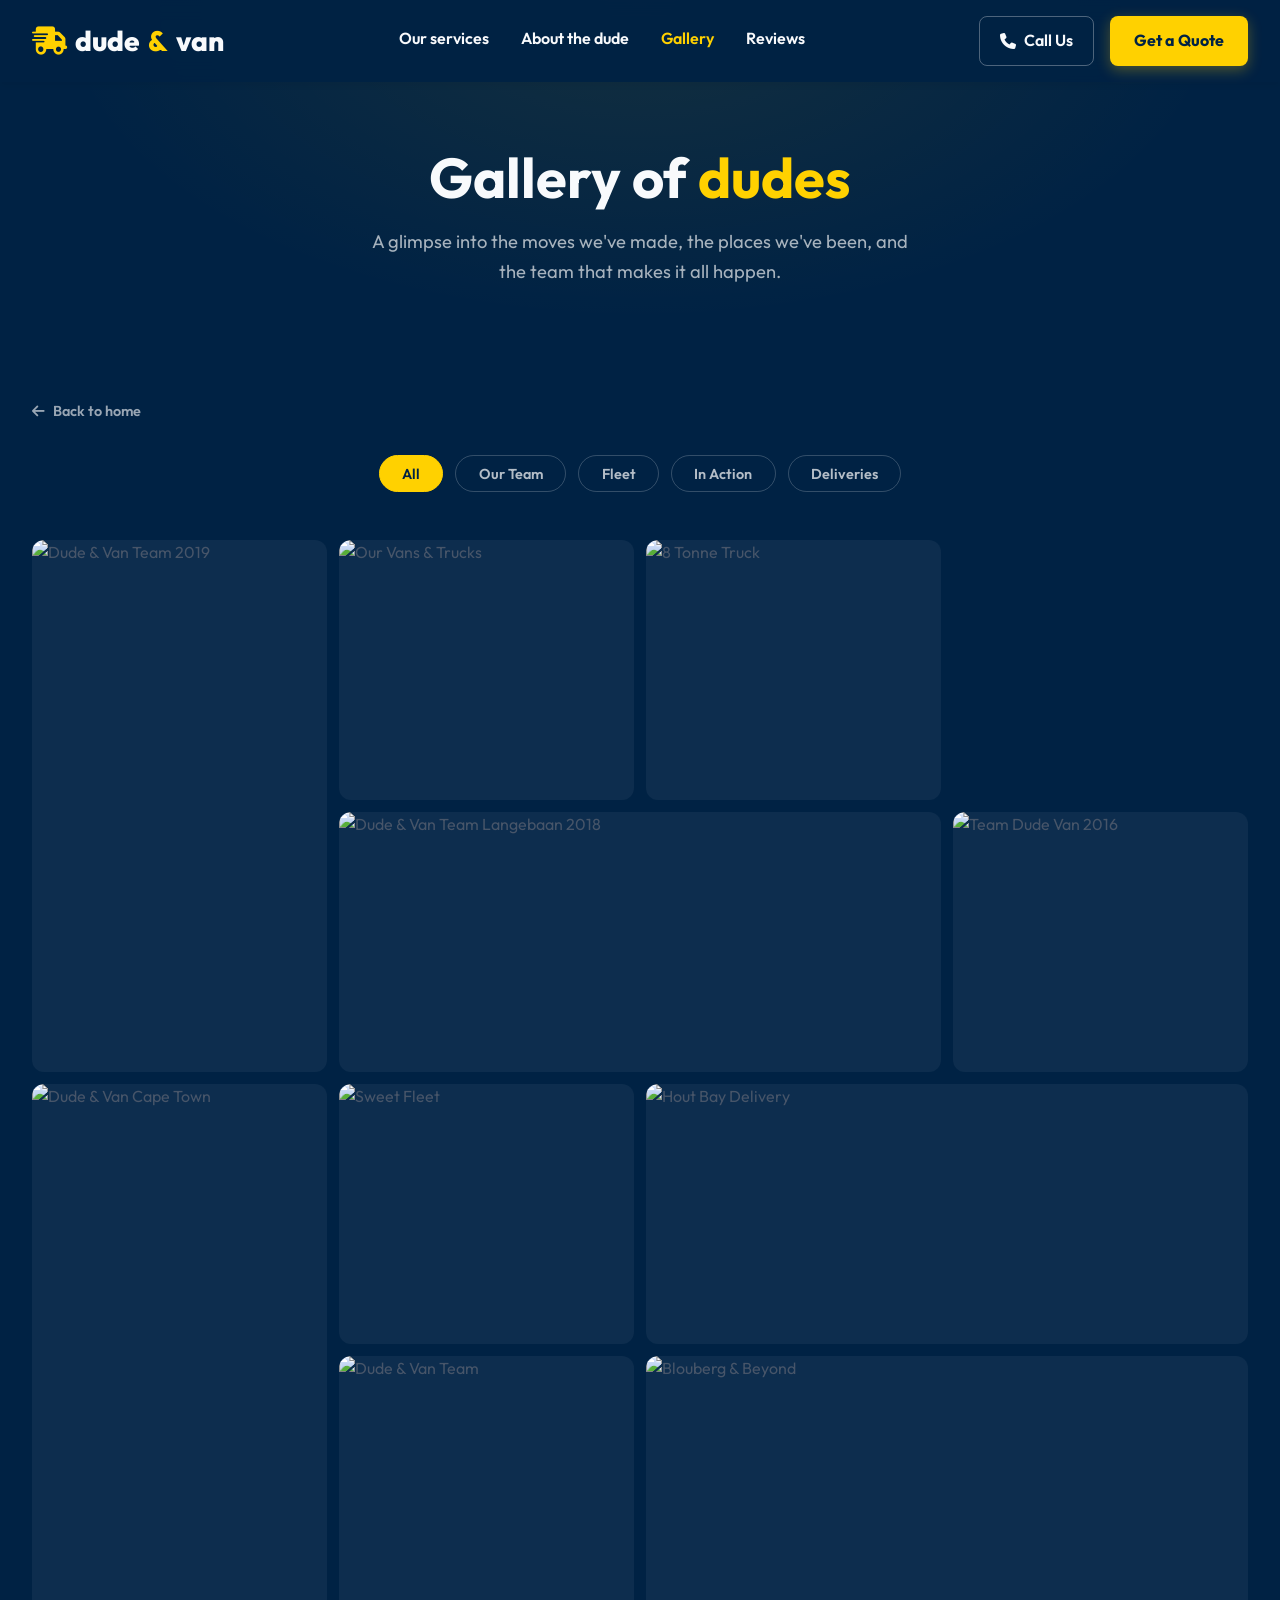
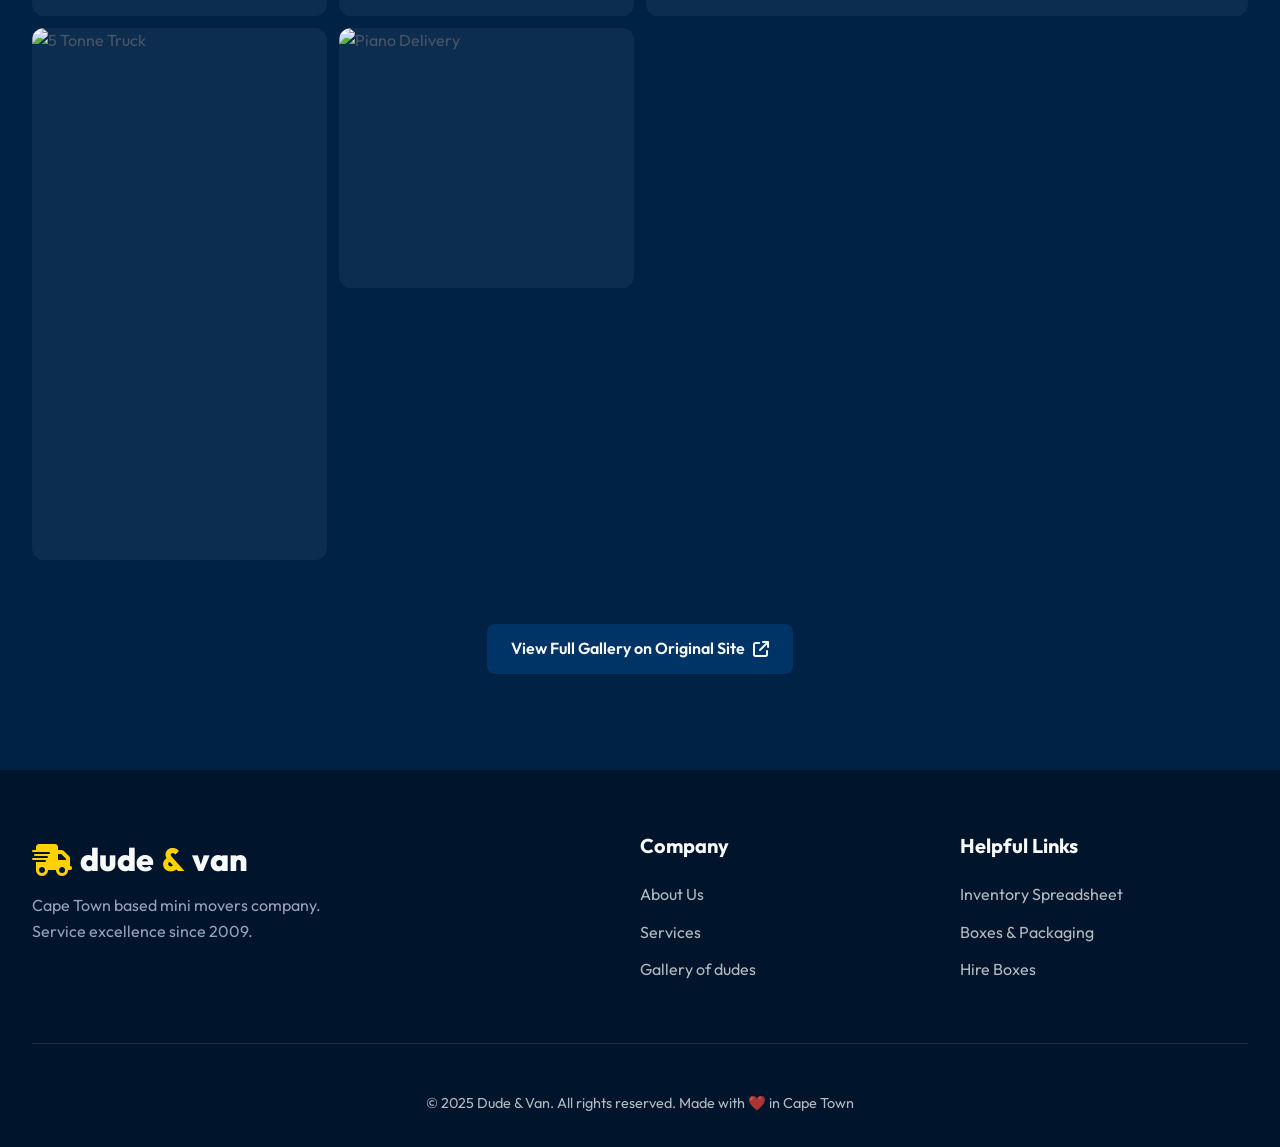
==== gallery.html @ 4fc10a06 "Add files via upload" ====
<!DOCTYPE html>
<html lang="en">
<head>
    <meta charset="UTF-8">
    <meta name="viewport" content="width=device-width, initial-scale=1.0">
    <title>Gallery of Dudes | dude & van</title>
    <meta name="description" content="Browse our gallery — the team, the fleet, and some of the remarkable moves Dude & Van has made across Cape Town and beyond.">
    <link rel="stylesheet" href="styles.css">
    <link rel="preconnect" href="https://fonts.googleapis.com">
    <link rel="preconnect" href="https://fonts.gstatic.com" crossorigin>
    <link href="https://fonts.googleapis.com/css2?family=Outfit:wght@300;400;500;600;700;800&display=swap" rel="stylesheet">
    <link rel="stylesheet" href="https://cdnjs.cloudflare.com/ajax/libs/font-awesome/6.4.0/css/all.min.css">
    <style>
        /* Gallery page hero banner */
        .gallery-hero {
            background-color: var(--primary);
            padding: 9rem 0 4rem;
            text-align: center;
            position: relative;
            overflow: hidden;
        }

        .gallery-hero::before {
            content: '';
            position: absolute;
            inset: 0;
            background: radial-gradient(ellipse at top, rgba(255,209,0,0.08) 0%, transparent 65%);
        }

        .gallery-hero h1 {
            color: var(--text-light);
            font-size: 3.5rem;
            margin-bottom: 1rem;
            position: relative;
        }

        .gallery-hero p {
            color: rgba(255,255,255,0.65);
            font-size: 1.15rem;
            max-width: 560px;
            margin: 0 auto;
            position: relative;
        }

        /* Standalone gallery page layout */
        .gallery-page {
            background-color: var(--primary);
            padding: 3rem 0 6rem;
        }

        /* Larger grid for dedicated page */
        .gallery-page .gallery-grid {
            grid-template-columns: repeat(4, 1fr);
            grid-auto-rows: 260px;
        }

        @media (max-width: 1024px) {
            .gallery-page .gallery-grid {
                grid-template-columns: repeat(3, 1fr);
                grid-auto-rows: 220px;
            }
        }

        @media (max-width: 700px) {
            .gallery-page .gallery-grid {
                grid-template-columns: repeat(2, 1fr);
                grid-auto-rows: 170px;
            }
            .gallery-hero h1 { font-size: 2.2rem; }
        }

        .back-link {
            display: inline-flex;
            align-items: center;
            gap: 0.5rem;
            color: rgba(255,255,255,0.6);
            font-size: 0.9rem;
            font-weight: 600;
            margin-bottom: 2rem;
            transition: color 0.2s;
        }

        .back-link:hover { color: var(--accent); }
    </style>
</head>
<body>

    <!-- Navbar -->
    <nav class="navbar scrolled" id="navbar">
        <div class="nav-container">
            <a href="index.html" class="logo">
                <i class="fa-solid fa-truck-fast text-accent"></i>
                dude<span class="text-accent">&</span>van
            </a>
            <div class="nav-links">
                <a href="index.html#services">Our services</a>
                <a href="index.html#about">About the dude</a>
                <a href="gallery.html" style="color: var(--accent);">Gallery</a>
                <a href="index.html#reviews">Reviews</a>
            </div>
            <div class="nav-contact">
                <a href="tel:+27791020980" class="btn-outline">
                    <i class="fa-solid fa-phone"></i> <span>Call Us</span>
                </a>
                <a href="index.html#quote" class="btn-primary">Get a Quote</a>
                <button class="mobile-menu-btn" id="mobileMenuBtn">
                    <i class="fa-solid fa-bars"></i>
                </button>
            </div>
        </div>
    </nav>

    <!-- Mobile Menu -->
    <div class="mobile-menu" id="mobileMenu">
        <a href="index.html#services" class="mobile-link">Our services</a>
        <a href="index.html#about" class="mobile-link">About the dude</a>
        <a href="gallery.html" class="mobile-link" style="color: var(--accent);">Gallery</a>
        <a href="index.html#reviews" class="mobile-link">Reviews</a>
        <a href="index.html#quote" class="btn-primary mobile-quote">Get a Quote</a>
    </div>

    <!-- Hero Banner -->
    <header class="gallery-hero">
        <h1>Gallery of <span class="text-accent">dudes</span></h1>
        <p>A glimpse into the moves we've made, the places we've been, and the team that makes it all happen.</p>
    </header>

    <!-- Gallery Page -->
    <section class="gallery-page">
        <div class="container">

            <a href="index.html" class="back-link">
                <i class="fa-solid fa-arrow-left"></i> Back to home
            </a>

            <!-- Filter tabs -->
            <div class="gallery-filters">
                <button class="filter-btn active" data-filter="all">All</button>
                <button class="filter-btn" data-filter="team">Our Team</button>
                <button class="filter-btn" data-filter="fleet">Fleet</button>
                <button class="filter-btn" data-filter="action">In Action</button>
                <button class="filter-btn" data-filter="delivery">Deliveries</button>
            </div>

            <!-- Masonry Grid -->
            <div class="gallery-grid" id="galleryGrid">

                <div class="gallery-item tall" data-cat="team">
                    <img src="http://www.dudeandvan.co.za/wp-content/uploads/2020/06/Team2019.jpg" alt="Dude & Van Team 2019" loading="lazy">
                    <div class="gallery-overlay"><span>Team 2019</span></div>
                </div>

                <div class="gallery-item" data-cat="fleet">
                    <img src="http://www.dudeandvan.co.za/wp-content/uploads/2020/06/Vansandtrucks.jpg" alt="Our Vans & Trucks" loading="lazy">
                    <div class="gallery-overlay"><span>Our Vans &amp; Trucks</span></div>
                </div>

                <div class="gallery-item" data-cat="action">
                    <img src="http://www.dudeandvan.co.za/wp-content/uploads/2018/09/40-cubic_8-Tonne.jpg" alt="8 Tonne Truck" loading="lazy">
                    <div class="gallery-overlay"><span>Our 8 Tonne Truck</span></div>
                </div>

                <div class="gallery-item wide" data-cat="team">
                    <img src="http://www.dudeandvan.co.za/wp-content/uploads/2018/09/31964332_919397328185032_1355720183762649088_n.jpg" alt="Dude & Van Team Langebaan 2018" loading="lazy">
                    <div class="gallery-overlay"><span>Langebaan 2018</span></div>
                </div>

                <div class="gallery-item" data-cat="delivery">
                    <img src="http://www.dudeandvan.co.za/wp-content/uploads/2016/09/13301482_474204026037700_4004550412880709788_o.jpg" alt="Team Dude Van 2016" loading="lazy">
                    <div class="gallery-overlay"><span>Team Dude — May 2016</span></div>
                </div>

                <div class="gallery-item tall" data-cat="action">
                    <img src="http://www.dudeandvan.co.za/wp-content/uploads/2015/03/10272170_10152518947331183_1242967501_o.jpg" alt="Dude & Van Cape Town" loading="lazy">
                    <div class="gallery-overlay"><span>We ❤️ Cape Town</span></div>
                </div>

                <div class="gallery-item" data-cat="fleet">
                    <img src="http://www.dudeandvan.co.za/wp-content/uploads/2015/05/Sweet-Fleet.jpg" alt="Sweet Fleet" loading="lazy">
                    <div class="gallery-overlay"><span>Our Sweet Fleet</span></div>
                </div>

                <div class="gallery-item wide" data-cat="delivery">
                    <img src="http://www.dudeandvan.co.za/wp-content/uploads/2015/05/longbay.jpg" alt="Hout Bay Delivery" loading="lazy">
                    <div class="gallery-overlay"><span>Hout Bay Delivery</span></div>
                </div>

                <div class="gallery-item" data-cat="action">
                    <img src="http://www.dudeandvan.co.za/wp-content/uploads/2016/06/0ew.jpg" alt="Dude & Van Team" loading="lazy">
                    <div class="gallery-overlay"><span>The Dude Team</span></div>
                </div>

                <div class="gallery-item wide" data-cat="team">
                    <img src="http://www.dudeandvan.co.za/wp-content/uploads/2015/05/longbay.jpg" alt="Blouberg & Beyond" loading="lazy">
                    <div class="gallery-overlay"><span>Blouberg &amp; Beyond</span></div>
                </div>

                <div class="gallery-item tall" data-cat="fleet">
                    <img src="http://www.dudeandvan.co.za/wp-content/uploads/2020/06/Vansandtrucks.jpg" alt="5 Tonne Truck" loading="lazy">
                    <div class="gallery-overlay"><span>Our 5 Tonne Truck</span></div>
                </div>

                <div class="gallery-item" data-cat="delivery">
                    <img src="http://www.dudeandvan.co.za/wp-content/uploads/2018/09/40-cubic_8-Tonne.jpg" alt="Piano Delivery" loading="lazy">
                    <div class="gallery-overlay"><span>Baby Grand Piano Delivery</span></div>
                </div>

            </div><!-- /gallery-grid -->

            <div class="gallery-cta" style="margin-top: 4rem;">
                <a href="http://www.dudeandvan.co.za/fleetteam/" target="_blank" class="btn-secondary">
                    View Full Gallery on Original Site <i class="fa-solid fa-arrow-up-right-from-square"></i>
                </a>
            </div>

        </div>
    </section>

    <!-- Lightbox -->
    <div class="lightbox" id="lightbox">
        <button class="lightbox-close" id="lightboxClose">&times;</button>
        <div class="lightbox-inner">
            <img src="" alt="" id="lightboxImg">
            <p class="lightbox-caption" id="lightboxCaption"></p>
        </div>
    </div>

    <!-- Footer -->
    <footer class="footer">
        <div class="container">
            <div class="footer-top">
                <div class="footer-brand">
                    <a href="index.html" class="logo text-white">
                        <i class="fa-solid fa-truck-fast text-accent"></i>
                        dude<span class="text-accent">&</span>van
                    </a>
                    <p class="mt-2 text-gray">Cape Town based mini movers company. Service excellence since 2009.</p>
                </div>
                <div class="footer-links">
                    <h4>Company</h4>
                    <a href="index.html#about">About Us</a>
                    <a href="index.html#services">Services</a>
                    <a href="gallery.html">Gallery of dudes</a>
                </div>
                <div class="footer-links">
                    <h4>Helpful Links</h4>
                    <a href="http://www.dudeandvan.co.za/wp-content/uploads/2025/03/dudevancubicinventory_2025.xls">Inventory Spreadsheet</a>
                    <a href="http://www.dudeandvan.co.za/wp-content/uploads/2025/10/2025_October_dude-van-Product-Rate-Sheet.pdf">Boxes &amp; Packaging</a>
                    <a href="https://nicebox.co.za/shop" target="_blank">Hire Boxes</a>
                </div>
            </div>
            <div class="footer-bottom">
                <p>© 2025 Dude & Van. All rights reserved. Made with ❤️ in Cape Town</p>
            </div>
        </div>
    </footer>

    <script>
        // Mobile menu
        const btn = document.getElementById('mobileMenuBtn');
        const menu = document.getElementById('mobileMenu');
        let open = false;
        btn.addEventListener('click', () => {
            open = !open;
            menu.classList.toggle('active', open);
            btn.innerHTML = open ? '<i class="fa-solid fa-xmark"></i>' : '<i class="fa-solid fa-bars"></i>';
        });
        document.querySelectorAll('.mobile-link').forEach(l => l.addEventListener('click', () => {
            menu.classList.remove('active');
            btn.innerHTML = '<i class="fa-solid fa-bars"></i>';
            open = false;
        }));

        // Gallery filter
        const filterBtns = document.querySelectorAll('.filter-btn');
        const galleryItems = document.querySelectorAll('.gallery-item');
        filterBtns.forEach(btn => {
            btn.addEventListener('click', () => {
                filterBtns.forEach(b => b.classList.remove('active'));
                btn.classList.add('active');
                const filter = btn.dataset.filter;
                galleryItems.forEach(item => {
                    item.classList.toggle('hidden', filter !== 'all' && item.dataset.cat !== filter);
                });
            });
        });

        // Lightbox
        const lightbox      = document.getElementById('lightbox');
        const lightboxImg   = document.getElementById('lightboxImg');
        const lightboxCap   = document.getElementById('lightboxCaption');
        const lightboxClose = document.getElementById('lightboxClose');

        galleryItems.forEach(item => {
            item.addEventListener('click', () => {
                const img = item.querySelector('img');
                const cap = item.querySelector('.gallery-overlay span');
                lightboxImg.src = img.src;
                lightboxImg.alt = img.alt;
                lightboxCap.textContent = cap ? cap.textContent : '';
                lightbox.classList.add('open');
                document.body.style.overflow = 'hidden';
            });
        });

        function closeLightbox() {
            lightbox.classList.remove('open');
            lightboxImg.src = '';
            document.body.style.overflow = '';
        }

        lightboxClose.addEventListener('click', closeLightbox);
        lightbox.addEventListener('click', e => { if (e.target === lightbox) closeLightbox(); });
        document.addEventListener('keydown', e => { if (e.key === 'Escape') closeLightbox(); });
    </script>
</body>
</html>
---- styles.css ----
:root {
    /* Colors inspired by AnyVan but adapted for Dude & Van */
    --primary: #002244;
    --primary-light: #003366;
    --secondary: #00152B;
    --accent: #FFD100;
    --accent-hover: #E5BB00;
    
    --text-dark: #1E293B;
    --text-body: #475569;
    --text-light: #F8FAFC;
    --text-gray: #94A3B8;
    
    --bg-light: #F8FAFC;
    --bg-white: #FFFFFF;
    
    /* Layout */
    --transition: all 0.3s cubic-bezier(0.25, 0.8, 0.25, 1);
    --border-radius: 12px;
    --border-radius-lg: 20px;
    
    /* Shadows */
    --shadow-sm: 0 4px 6px rgba(0,0,0,0.05);
    --shadow-md: 0 10px 25px rgba(0,0,0,0.08);
    --shadow-lg: 0 20px 40px rgba(0,0,0,0.12);
}

* {
    margin: 0;
    padding: 0;
    box-sizing: border-box;
}

html {
    scroll-behavior: smooth;
}

body {
    font-family: 'Outfit', sans-serif;
    color: var(--text-body);
    line-height: 1.6;
    background-color: var(--bg-light);
    overflow-x: hidden;
}

h1, h2, h3, h4, h5, h6 {
    color: var(--text-dark);
    font-weight: 700;
    line-height: 1.2;
}

a {
    text-decoration: none;
    color: inherit;
    transition: var(--transition);
}

ul {
    list-style: none;
}

.text-accent { color: var(--accent); }
.text-white { color: var(--text-light) !important; }
.text-gray { color: var(--text-gray); }
.mt-2 { margin-top: 0.5rem; }
.mt-4 { margin-top: 1.5rem; }
.text-center { text-align: center; }

/* Container */
.container {
    max-width: 1280px;
    margin: 0 auto;
    padding: 0 2rem;
}

/* Buttons */
.btn-primary {
    background-color: var(--accent);
    color: var(--primary);
    font-weight: 700;
    padding: 0.75rem 1.5rem;
    border-radius: 8px;
    display: inline-flex;
    align-items: center;
    justify-content: center;
    gap: 0.5rem;
    cursor: pointer;
    border: none;
    font-size: 1rem;
    box-shadow: 0 4px 14px rgba(255, 209, 0, 0.3);
}

.btn-primary:hover {
    background-color: var(--accent-hover);
    transform: translateY(-2px);
    box-shadow: 0 6px 20px rgba(255, 209, 0, 0.4);
}

.btn-secondary {
    background-color: var(--primary-light);
    color: var(--text-light);
    font-weight: 600;
    padding: 0.75rem 1.5rem;
    border-radius: 8px;
    display: inline-flex;
    align-items: center;
    gap: 0.5rem;
}

.btn-secondary:hover {
    background-color: var(--primary);
    color: var(--accent);
}

.btn-outline {
    background-color: transparent;
    border: 1.5px solid rgba(255,255,255,0.3);
    color: var(--text-light);
    font-weight: 600;
    padding: 0.7rem 1.25rem;
    border-radius: 8px;
    display: inline-flex;
    align-items: center;
    gap: 0.5rem;
}

.btn-outline:hover {
    border-color: var(--text-light);
    background-color: rgba(255,255,255,0.1);
}

.btn-large {
    padding: 1rem 2rem;
    font-size: 1.125rem;
}

.btn-block {
    width: 100%;
    padding: 1rem;
}

/* Navbar */
.navbar {
    position: fixed;
    top: 0;
    left: 0;
    width: 100%;
    z-index: 1000;
    padding: 1.25rem 0;
    transition: var(--transition);
    background: transparent;
}

.navbar.scrolled {
    background: rgba(0, 34, 68, 0.95);
    backdrop-filter: blur(10px);
    -webkit-backdrop-filter: blur(10px);
    padding: 1rem 0;
    box-shadow: var(--shadow-sm);
}

.nav-container {
    max-width: 1400px;
    margin: 0 auto;
    padding: 0 2rem;
    display: flex;
    justify-content: space-between;
    align-items: center;
}

.logo {
    font-size: 1.75rem;
    font-weight: 800;
    color: var(--text-light);
    display: flex;
    align-items: center;
    gap: 0.5rem;
}

.nav-links {
    display: flex;
    gap: 2rem;
}

.nav-links a {
    color: var(--text-light);
    font-weight: 600;
    font-size: 1rem;
    position: relative;
    padding-bottom: 0.25rem;
}

.nav-links a::after {
    content: '';
    position: absolute;
    bottom: 0;
    left: 0;
    width: 0;
    height: 2px;
    background-color: var(--accent);
    transition: var(--transition);
}

.nav-links a:hover::after {
    width: 100%;
}

.nav-contact {
    display: flex;
    gap: 1rem;
    align-items: center;
}

.mobile-menu-btn {
    display: none;
    background: none;
    border: none;
    color: var(--text-light);
    font-size: 1.5rem;
    cursor: pointer;
}

/* Mobile Menu */
.mobile-menu {
    position: fixed;
    top: 0;
    right: -100%;
    width: 300px;
    height: 100vh;
    background-color: var(--primary);
    z-index: 999;
    padding: 6rem 2rem 2rem;
    display: flex;
    flex-direction: column;
    gap: 1.5rem;
    transition: var(--transition);
    box-shadow: -10px 0 30px rgba(0,0,0,0.2);
}

.mobile-menu.active {
    right: 0;
}

.mobile-link {
    color: var(--text-light);
    font-size: 1.25rem;
    font-weight: 600;
    border-bottom: 1px solid rgba(255,255,255,0.1);
    padding-bottom: 1rem;
}

/* Hero Section */
.hero {
    position: relative;
    min-height: 100vh;
    display: flex;
    flex-direction: column;
    justify-content: center;
    padding-top: 6rem;
    background-color: var(--primary);
}

.hero-bg {
    position: absolute;
    top: 0;
    left: 0;
    width: 100%;
    height: 100%;
    background-position: center 20%;
    background-size: cover;
    background-repeat: no-repeat;
    z-index: 1;
}

.hero-overlay {
    position: absolute;
    top: 0;
    left: 0;
    width: 100%;
    height: 100%;
    background: linear-gradient(to right, rgba(0, 34, 68, 0.9) 0%, rgba(0, 34, 68, 0.6) 50%, rgba(0, 34, 68, 0.2) 100%);
    z-index: 2;
}

.hero-content {
    position: relative;
    z-index: 3;
    max-width: 1280px;
    margin: 0 auto;
    width: 100%;
    padding: 0 2rem;
    padding-bottom: 10rem;
}

.hero-text {
    max-width: 650px;
}

.hero h1 {
    font-size: 4.5rem;
    color: var(--text-light);
    margin-bottom: 1.5rem;
    line-height: 1.1;
}

.underline-accent {
    position: relative;
    display: inline-block;
}

.underline-accent::after {
    content: '';
    position: absolute;
    bottom: 5px;
    left: 0;
    width: 100%;
    height: 8px;
    background-color: var(--accent);
    z-index: -1;
    border-radius: 4px;
}

.hero p {
    font-size: 1.25rem;
    color: rgba(255,255,255,0.9);
    margin-bottom: 2.5rem;
    font-weight: 400;
}

.hero-actions {
    display: flex;
    align-items: center;
    gap: 2rem;
}

.quote-link {
    color: var(--text-light) !important;
    font-size: 1rem !important;
    margin-bottom: 0 !important;
}

.quote-link a {
    color: var(--accent);
    font-weight: 600;
    text-decoration: underline;
}

/* Overlapping Service Cards */
.hero-services-wrapper {
    position: absolute;
    bottom: -80px;
    left: 0;
    width: 100%;
    z-index: 10;
}

.hero-services {
    display: grid;
    grid-template-columns: repeat(4, 1fr);
    gap: 1.5rem;
}

.service-card {
    background-color: var(--bg-white);
    border-radius: var(--border-radius);
    padding: 2rem;
    display: flex;
    flex-direction: column;
    gap: 1rem;
    box-shadow: var(--shadow-lg);
    border-bottom: 4px solid transparent;
    position: relative;
    overflow: hidden;
}

.service-card:hover {
    transform: translateY(-10px);
    border-bottom-color: var(--accent);
}

.card-icon-wrapper {
    width: 60px;
    height: 60px;
    background-color: rgba(0, 34, 68, 0.05);
    border-radius: 50%;
    display: flex;
    align-items: center;
    justify-content: center;
    font-size: 1.5rem;
    color: var(--primary);
    transition: var(--transition);
}

.service-card:hover .card-icon-wrapper {
    background-color: var(--primary);
    color: var(--accent);
}

.service-card h3 {
    font-size: 1.25rem;
}

.service-card p {
    font-size: 0.9rem;
    color: var(--text-body);
    margin: 0;
}

.card-arrow {
    margin-top: auto;
    align-self: flex-end;
    color: var(--accent);
    font-size: 1.25rem;
    opacity: 0;
    transform: translateX(-10px);
    transition: var(--transition);
}

.service-card:hover .card-arrow {
    opacity: 1;
    transform: translateX(0);
}

/* About Section */
.about-section {
    padding: 12rem 0 6rem;
    background-color: var(--bg-white);
}

.about-grid {
    display: grid;
    grid-template-columns: 1fr 1fr;
    gap: 4rem;
    align-items: center;
}

.badge {
    display: inline-block;
    background-color: rgba(255, 209, 0, 0.2);
    color: var(--primary);
    font-weight: 700;
    font-size: 0.875rem;
    padding: 0.25rem 1rem;
    border-radius: 20px;
    margin-bottom: 1.5rem;
    text-transform: uppercase;
    letter-spacing: 1px;
}

.about-text h2 {
    font-size: 3rem;
    margin-bottom: 1.5rem;
}

.about-text .lead {
    font-size: 1.25rem;
    color: var(--text-dark);
    margin-bottom: 1rem;
    font-weight: 500;
}

.feature-list {
    margin: 2.5rem 0;
    display: flex;
    flex-direction: column;
    gap: 1.5rem;
}

.feature-list li {
    display: flex;
    gap: 1.25rem;
    align-items: flex-start;
}

.feature-icon {
    width: 48px;
    height: 48px;
    background-color: var(--primary);
    color: var(--accent);
    border-radius: 12px;
    display: flex;
    align-items: center;
    justify-content: center;
    font-size: 1.25rem;
    flex-shrink: 0;
}

.feature-list h4 {
    font-size: 1.1rem;
    margin-bottom: 0.25rem;
}

.feature-list p {
    font-size: 0.95rem;
}

.img-wrapper {
    position: relative;
    border-radius: var(--border-radius-lg);
    overflow: hidden;
    box-shadow: var(--shadow-lg);
}

.img-wrapper img {
    width: 100%;
    height: 100%;
    object-fit: cover;
    display: block;
    transition: transform 0.7s;
}

.img-wrapper:hover img {
    transform: scale(1.05);
}

.experience-badge {
    position: absolute;
    bottom: -20px;
    left: -20px;
    background-color: var(--accent);
    padding: 2rem;
    border-radius: 50%;
    display: flex;
    flex-direction: column;
    align-items: center;
    justify-content: center;
    width: 140px;
    height: 140px;
    text-align: center;
    box-shadow: var(--shadow-md);
    border: 8px solid var(--bg-white);
}

.experience-badge .num {
    font-size: 2rem;
    font-weight: 800;
    color: var(--primary);
    line-height: 1;
}

.experience-badge .text {
    font-size: 0.8rem;
    font-weight: 700;
    text-transform: uppercase;
    color: var(--primary);
    margin-top: 0.25rem;
}

/* Services Detail */
.services-detail {
    padding: 6rem 0;
    background-color: var(--bg-light);
}

.section-header {
    max-width: 600px;
    margin: 0 auto 4rem;
}

.section-header h2 {
    font-size: 2.5rem;
    margin-bottom: 1rem;
}

.services-grid {
    display: grid;
    grid-template-columns: repeat(auto-fit, minmax(250px, 1fr));
    gap: 2rem;
}

.service-block {
    background: var(--bg-white);
    padding: 3rem 2rem;
    border-radius: var(--border-radius);
    text-align: center;
    box-shadow: var(--shadow-sm);
    transition: var(--transition);
}

.service-block:hover {
    box-shadow: var(--shadow-md);
    transform: translateY(-5px);
}

.service-block i {
    font-size: 3rem;
    margin-bottom: 1.5rem;
}

.service-block h4 {
    font-size: 1.25rem;
    margin-bottom: 1rem;
}

.service-block p {
    font-size: 0.95rem;
}

/* Steps Section */
.steps-section {
    padding: 6rem 0;
    background-color: var(--primary);
    color: var(--text-light);    
}

.steps-wrapper h2 {
    color: var(--text-light);
    text-align: center;
    font-size: 2.5rem;
    margin-bottom: 4rem;
}

.steps-container {
    display: grid;
    grid-template-columns: repeat(3, 1fr);
    gap: 3rem;
    position: relative;
}

/* Decorative line behind steps */
.steps-container::before {
    content: '';
    position: absolute;
    top: 30px;
    left: 10%;
    right: 10%;
    height: 2px;
    background: rgba(255,255,255,0.1);
    z-index: 1;
}

.step {
    position: relative;
    z-index: 2;
    text-align: center;
}

.step-num {
    width: 60px;
    height: 60px;
    background-color: var(--accent);
    color: var(--primary);
    font-size: 1.5rem;
    font-weight: 800;
    display: flex;
    align-items: center;
    justify-content: center;
    border-radius: 50%;
    margin: 0 auto 1.5rem;
    box-shadow: 0 0 0 8px rgba(255, 209, 0, 0.2);
}

.step h4 {
    color: var(--text-light);
    font-size: 1.25rem;
    margin-bottom: 0.75rem;
}

/* Contact Section */
.contact-section {
    padding: 6rem 0;
    background-color: var(--bg-white);
}

.contact-grid {
    display: grid;
    grid-template-columns: 1fr 1fr;
    gap: 4rem;
}

.contact-info h2 {
    font-size: 2.5rem;
    margin-bottom: 1.5rem;
}

.contact-info > p {
    font-size: 1.1rem;
    margin-bottom: 2.5rem;
}

.info-items {
    display: flex;
    flex-direction: column;
    gap: 2rem;
}

.info-item {
    display: flex;
    gap: 1.25rem;
}

.info-icon {
    width: 50px;
    height: 50px;
    background-color: rgba(0, 34, 68, 0.05);
    color: var(--primary);
    border-radius: 50%;
    display: flex;
    align-items: center;
    justify-content: center;
    font-size: 1.5rem;
    flex-shrink: 0;
}

.info-item h4 {
    font-size: 1.1rem;
    margin-bottom: 0.25rem;
    display: flex;
    align-items: center;
    gap: 0.5rem;
}

.badge-small {
    font-size: 0.7rem;
    background: var(--accent);
    color: var(--primary);
    padding: 0.1rem 0.5rem;
    border-radius: 10px;
}

.contact-link {
    font-weight: 600;
    font-size: 1.1rem;
    color: var(--primary);
}

.contact-link:hover {
    color: var(--accent);
}

.contact-form-wrapper {
    background-color: var(--bg-light);
    padding: 3rem;
    border-radius: var(--border-radius-lg);
    box-shadow: var(--shadow-md);
}

.contact-form h3 {
    font-size: 1.75rem;
    margin-bottom: 2rem;
}

.input-group {
    margin-bottom: 1.5rem;
}

.input-group label {
    display: block;
    font-weight: 600;
    margin-bottom: 0.5rem;
    color: var(--text-dark);
}

.input-group input, 
.input-group textarea {
    width: 100%;
    padding: 1rem;
    border: 1px solid rgba(0,0,0,0.1);
    border-radius: 8px;
    font-family: inherit;
    font-size: 1rem;
    background: var(--bg-white);
    transition: var(--transition);
}

.input-group input:focus, 
.input-group textarea:focus {
    outline: none;
    border-color: var(--primary);
    box-shadow: 0 0 0 3px rgba(0, 34, 68, 0.1);
}

/* Footer */
.footer {
    background-color: var(--secondary);
    color: rgba(255,255,255,0.7);
    padding: 4rem 0 2rem;
}

.footer-top {
    display: grid;
    grid-template-columns: 2fr 1fr 1fr;
    gap: 2rem;
    margin-bottom: 3rem;
    border-bottom: 1px solid rgba(255,255,255,0.1);
    padding-bottom: 3rem;
}

.footer-brand .logo {
    font-size: 2rem;
}

.footer-brand p {
    max-width: 300px;
}

.footer-links h4 {
    color: var(--text-light);
    font-size: 1.25rem;
    margin-bottom: 1.5rem;
}

.footer-links a {
    display: block;
    margin-bottom: 0.75rem;
}

.footer-links a:hover {
    color: var(--accent);
    transform: translateX(5px);
}

.footer-bottom {
    text-align: center;
    font-size: 0.9rem;
}

/* Animations */
.scroll-reveal {
    opacity: 0;
    transform: translateY(30px);
    transition: all 0.8s ease-out;
}

.scroll-reveal-right {
    opacity: 0;
    transform: translateX(50px);
    transition: all 0.8s ease-out;
}

.reveal-up {
    opacity: 0;
    transform: translateY(40px);
    animation: revealUpAnim 0.8s forwards;
}

@keyframes revealUpAnim {
    to {
        opacity: 1;
        transform: translateY(0);
    }
}

.visible {
    opacity: 1;
    transform: translate(0);
}

/* ================================
   GALLERY SECTION
================================ */
.gallery-section {
    padding: 6rem 0;
    background-color: var(--primary);
    overflow: hidden;
}

.gallery-section .section-header h2 {
    color: var(--text-light);
}

.gallery-section .section-header p {
    color: rgba(255,255,255,0.65);
}

/* Filter buttons */
.gallery-filters {
    display: flex;
    justify-content: center;
    gap: 0.75rem;
    flex-wrap: wrap;
    margin-bottom: 3rem;
}

.filter-btn {
    padding: 0.55rem 1.4rem;
    border-radius: 100px;
    border: 1.5px solid rgba(255,255,255,0.2);
    background: transparent;
    color: rgba(255,255,255,0.7);
    font-family: inherit;
    font-size: 0.9rem;
    font-weight: 600;
    cursor: pointer;
    transition: var(--transition);
}

.filter-btn:hover {
    border-color: var(--accent);
    color: var(--accent);
}

.filter-btn.active {
    background: var(--accent);
    border-color: var(--accent);
    color: var(--primary);
}

/* Masonry grid */
.gallery-grid {
    display: grid;
    grid-template-columns: repeat(4, 1fr);
    grid-auto-rows: 220px;
    gap: 12px;
}

.gallery-item {
    position: relative;
    overflow: hidden;
    border-radius: 12px;
    cursor: pointer;
    background: rgba(255,255,255,0.05);
}

.gallery-item.tall {
    grid-row: span 2;
}

.gallery-item.wide {
    grid-column: span 2;
}

.gallery-item img {
    width: 100%;
    height: 100%;
    object-fit: cover;
    display: block;
    transition: transform 0.5s cubic-bezier(0.25, 0.8, 0.25, 1);
}

.gallery-item:hover img {
    transform: scale(1.08);
}

/* Overlay */
.gallery-overlay {
    position: absolute;
    inset: 0;
    background: linear-gradient(to top, rgba(0,34,68,0.85) 0%, transparent 60%);
    display: flex;
    align-items: flex-end;
    padding: 1.25rem;
    opacity: 0;
    transition: opacity 0.35s ease;
}

.gallery-item:hover .gallery-overlay {
    opacity: 1;
}

.gallery-overlay span {
    color: var(--text-light);
    font-size: 0.9rem;
    font-weight: 700;
    letter-spacing: 0.3px;
    text-shadow: 0 1px 4px rgba(0,0,0,0.4);
}

/* Hidden items (filtered out) */
.gallery-item.hidden {
    display: none;
}

/* CTA */
.gallery-cta {
    display: flex;
    justify-content: center;
    margin-top: 3rem;
}

/* Lightbox backdrop */
.lightbox {
    display: none;
    position: fixed;
    inset: 0;
    background: rgba(0,10,25,0.95);
    z-index: 9999;
    align-items: center;
    justify-content: center;
    padding: 2rem;
}

.lightbox.open {
    display: flex;
}

.lightbox-inner {
    position: relative;
    max-width: 90vw;
    max-height: 90vh;
}

.lightbox-inner img {
    max-width: 100%;
    max-height: 85vh;
    border-radius: 12px;
    object-fit: contain;
    box-shadow: 0 30px 80px rgba(0,0,0,0.6);
}

.lightbox-caption {
    text-align: center;
    color: rgba(255,255,255,0.8);
    margin-top: 1rem;
    font-size: 0.95rem;
    font-weight: 600;
}

.lightbox-close {
    position: fixed;
    top: 1.5rem;
    right: 2rem;
    font-size: 2rem;
    color: white;
    background: none;
    border: none;
    cursor: pointer;
    opacity: 0.7;
    transition: opacity 0.2s;
    z-index: 10000;
}

.lightbox-close:hover {
    opacity: 1;
}

/* Responsive */
@media (max-width: 900px) {
    .gallery-grid {
        grid-template-columns: repeat(2, 1fr);
        grid-auto-rows: 180px;
    }
    .gallery-item.wide {
        grid-column: span 2;
    }
}

@media (max-width: 600px) {
    .gallery-grid {
        grid-template-columns: 1fr 1fr;
        grid-auto-rows: 150px;
    }
    .gallery-item.wide {
        grid-column: span 2;
    }
    .gallery-item.tall {
        grid-row: span 1;
    }
}

/* ================================
   MOVING GUIDE SECTION
================================ */

.moving-guide-section {
    padding: 6rem 0;
    background-color: var(--bg-light);
}

.guide-grid {
    display: grid;
    grid-template-columns: 1fr 1fr;
    gap: 3rem;
    align-items: start;
}

.guide-card {
    background: var(--bg-white);
    border-radius: var(--border-radius-lg);
    padding: 2.5rem;
    box-shadow: var(--shadow-md);
    border-top: 5px solid var(--accent);
}

.guide-tips {
    background: var(--bg-white);
    border-radius: var(--border-radius-lg);
    padding: 2.5rem;
    box-shadow: var(--shadow-md);
    border-top: 5px solid var(--primary);
}

.guide-card-header {
    display: flex;
    align-items: flex-start;
    gap: 1.25rem;
    margin-bottom: 2rem;
    padding-bottom: 1.5rem;
    border-bottom: 1px solid rgba(0,0,0,0.06);
}

.guide-icon {
    width: 54px;
    height: 54px;
    background-color: var(--primary);
    color: var(--accent);
    border-radius: 14px;
    display: flex;
    align-items: center;
    justify-content: center;
    font-size: 1.4rem;
    flex-shrink: 0;
}

.guide-card-header h3 {
    font-size: 1.3rem;
    margin-bottom: 0.25rem;
}

.guide-card-header p {
    font-size: 0.9rem;
    color: var(--text-body);
}

/* Truck Table */
.truck-table {
    display: flex;
    flex-direction: column;
    gap: 0;
    border: 1px solid rgba(0,0,0,0.08);
    border-radius: 12px;
    overflow: hidden;
    margin-bottom: 2rem;
}

.truck-row {
    display: grid;
    grid-template-columns: 1fr 90px 1.4fr;
    align-items: center;
    padding: 0.8rem 1rem;
    border-bottom: 1px solid rgba(0,0,0,0.06);
    transition: background 0.2s;
}

.truck-row:last-child {
    border-bottom: none;
}

.truck-row:not(.truck-row-header):hover {
    background-color: rgba(255, 209, 0, 0.06);
}

.truck-row-header {
    background-color: var(--primary);
    color: var(--text-light);
    font-weight: 700;
    font-size: 0.8rem;
    text-transform: uppercase;
    letter-spacing: 0.5px;
    padding: 0.75rem 1rem;
}

.truck-cell-vehicle {
    display: flex;
    align-items: center;
    gap: 0.75rem;
    font-weight: 600;
    font-size: 0.9rem;
    color: var(--text-dark);
}

.truck-icon {
    width: 38px;
    height: 38px;
    background: rgba(0, 34, 68, 0.07);
    border-radius: 8px;
    display: flex;
    align-items: center;
    justify-content: center;
    color: var(--primary);
    font-size: 1rem;
    flex-shrink: 0;
}

.truck-icon.large-truck {
    background: rgba(0, 34, 68, 0.12);
    font-size: 1.15rem;
}

.truck-icon.xl-truck {
    background: rgba(255, 209, 0, 0.15);
    color: #996600;
    font-size: 1.3rem;
}

.truck-cell-vol {
    display: flex;
    align-items: baseline;
    gap: 2px;
}

.vol-num {
    font-size: 1.1rem;
    font-weight: 800;
    color: var(--primary);
}

.vol-unit {
    font-size: 0.75rem;
    color: var(--text-body);
    font-weight: 600;
}

.truck-cell-best {
    font-size: 0.85rem;
    color: var(--text-body);
    line-height: 1.4;
}

.mt-guide {
    margin-top: 0;
}

/* Accordion */
.accordion {
    display: flex;
    flex-direction: column;
    gap: 0.75rem;
}

.accordion-item {
    border: 1px solid rgba(0,0,0,0.08);
    border-radius: 12px;
    overflow: hidden;
    transition: var(--transition);
}

.accordion-item.active {
    border-color: var(--primary);
    box-shadow: 0 4px 12px rgba(0,34,68,0.08);
}

.accordion-trigger {
    width: 100%;
    padding: 1.1rem 1.25rem;
    display: flex;
    align-items: center;
    justify-content: space-between;
    background: none;
    border: none;
    cursor: pointer;
    font-family: inherit;
    font-size: 0.95rem;
    font-weight: 700;
    color: var(--text-dark);
    text-align: left;
    gap: 1rem;
}

.accordion-trigger span {
    display: flex;
    align-items: center;
    gap: 0.6rem;
}

.accordion-item.active .accordion-trigger {
    color: var(--primary);
    background-color: rgba(0, 34, 68, 0.03);
}

.acc-icon {
    flex-shrink: 0;
    font-size: 0.85rem;
    color: var(--text-body);
    transition: transform 0.3s ease;
}

.accordion-item.active .acc-icon {
    transform: rotate(180deg);
    color: var(--primary);
}

.accordion-content {
    display: none;
    padding: 0 1.25rem 1.25rem;
}

.accordion-item.active .accordion-content {
    display: block;
}

/* Tip List */
.tip-list {
    display: flex;
    flex-direction: column;
    gap: 0.6rem;
}

.tip-list li {
    display: flex;
    align-items: flex-start;
    gap: 0.75rem;
    font-size: 0.9rem;
    color: var(--text-body);
    line-height: 1.5;
}

.tip-list li i {
    color: #22C55E;
    font-size: 0.8rem;
    margin-top: 3px;
    flex-shrink: 0;
}

.tip-link {
    color: var(--primary);
    font-weight: 600;
    text-decoration: underline;
    text-underline-offset: 2px;
}

.tip-link:hover {
    color: var(--accent);
}

/* Responsive */
@media (max-width: 900px) {
    .guide-grid {
        grid-template-columns: 1fr;
    }
}

/* ================================
   TESTIMONIALS SECTION
================================ */

.testimonials-section {
    padding: 6rem 0;
    background-color: var(--primary);
    overflow: hidden;
}

.testimonials-header {
    display: flex;
    justify-content: space-between;
    align-items: center;
    gap: 2rem;
    flex-wrap: wrap;
    margin-bottom: 4rem;
}

.google-rating-banner {
    display: flex;
    align-items: center;
    gap: 2rem;
    background: rgba(255,255,255,0.07);
    border: 1px solid rgba(255,255,255,0.12);
    border-radius: 16px;
    padding: 1.5rem 2rem;
    backdrop-filter: blur(8px);
}

.google-logo {
    display: flex;
    align-items: center;
    gap: 0.75rem;
    font-size: 1rem;
    font-weight: 700;
    color: var(--text-light);
    border-right: 1px solid rgba(255,255,255,0.15);
    padding-right: 2rem;
}

.rating-score {
    display: flex;
    flex-direction: column;
    align-items: center;
    gap: 0.25rem;
}

.score-num {
    font-size: 2.5rem;
    font-weight: 800;
    color: var(--text-light);
    line-height: 1;
}

.stars-row {
    display: flex;
    gap: 4px;
    color: #FFD100;
    font-size: 1.1rem;
}

.score-count {
    font-size: 0.85rem;
    color: rgba(255,255,255,0.6);
}

.section-intro h2 {
    font-size: 2.5rem;
    color: var(--text-light);
    margin-bottom: 0.5rem;
}

.section-intro p {
    color: rgba(255,255,255,0.7);
    font-size: 1.1rem;
}

/* Carousel */
.carousel-container {
    position: relative;
    overflow: hidden;
    margin: 0 -1rem;
    padding: 1rem 0;
}

.carousel-track {
    display: flex;
    gap: 1.5rem;
    padding: 1rem 1.5rem;
    overflow-x: auto;
    scroll-behavior: smooth;
    scrollbar-width: none;
    -ms-overflow-style: none;
    cursor: grab;
    user-select: none;
}

.carousel-track::-webkit-scrollbar {
    display: none;
}

.carousel-track.grabbing {
    cursor: grabbing;
}

/* Fade edges */
.carousel-fade {
    position: absolute;
    top: 0;
    bottom: 0;
    width: 80px;
    z-index: 2;
    pointer-events: none;
}

.carousel-fade-left {
    left: 0;
    background: linear-gradient(to right, var(--primary), transparent);
}

.carousel-fade-right {
    right: 0;
    background: linear-gradient(to left, var(--primary), transparent);
}

/* Testimonial Cards */
.testimonial-card {
    background: rgba(255,255,255,0.06);
    border: 1px solid rgba(255,255,255,0.1);
    border-radius: 16px;
    padding: 2rem;
    min-width: 360px;
    max-width: 360px;
    flex-shrink: 0;
    display: flex;
    flex-direction: column;
    gap: 1.25rem;
    transition: var(--transition);
    position: relative;
    overflow: hidden;
}

.testimonial-card::before {
    content: '"';
    position: absolute;
    top: -10px;
    right: 20px;
    font-size: 8rem;
    color: rgba(255,209,0,0.08);
    font-family: Georgia, serif;
    line-height: 1;
}

.testimonial-card:hover {
    background: rgba(255,255,255,0.1);
    border-color: rgba(255,209,0,0.3);
    transform: translateY(-4px);
    box-shadow: 0 16px 40px rgba(0,0,0,0.3);
}

.card-top {
    display: flex;
    align-items: center;
    gap: 1rem;
}

.reviewer-avatar {
    width: 46px;
    height: 46px;
    background: linear-gradient(135deg, var(--accent), #E5BB00);
    color: var(--primary);
    border-radius: 50%;
    display: flex;
    align-items: center;
    justify-content: center;
    font-size: 1.1rem;
    font-weight: 800;
    flex-shrink: 0;
}

.reviewer-info {
    flex: 1;
}

.reviewer-info h4 {
    color: var(--text-light);
    font-size: 1rem;
    margin-bottom: 0.25rem;
}

.reviewer-info .stars {
    display: flex;
    gap: 3px;
    color: #FFD100;
    font-size: 0.8rem;
}

.google-icon-sm {
    margin-left: auto;
    flex-shrink: 0;
    opacity: 0.8;
}

.review-text {
    color: rgba(255,255,255,0.82);
    font-size: 0.95rem;
    line-height: 1.7;
    flex: 1;
}

/* Carousel Dots & Controls */
.carousel-controls {
    display: flex;
    justify-content: center;
    align-items: center;
    gap: 2rem;
    margin-top: 2.5rem;
    flex-wrap: wrap;
}

.carousel-dots {
    display: flex;
    gap: 8px;
    align-items: center;
}

.dot {
    width: 8px;
    height: 8px;
    background: rgba(255,255,255,0.3);
    border-radius: 50%;
    cursor: pointer;
    transition: var(--transition);
}

.dot.active {
    width: 24px;
    background: var(--accent);
    border-radius: 4px;
}

/* Override btn-secondary for dark background */
.testimonials-section .btn-secondary {
    background: rgba(255,255,255,0.1);
    border: 1px solid rgba(255,255,255,0.2);
}

.testimonials-section .btn-secondary:hover {
    background: var(--accent);
    color: var(--primary);
    border-color: var(--accent);
}

/* Responsive */
@media (max-width: 1024px) {
    .nav-links { display: none; }
    .nav-contact .btn-outline, .nav-contact .btn-primary { display: none; }
    .mobile-menu-btn { display: block; }
    
    .hero h1 { font-size: 3.5rem; }
    
    .hero-services {
        grid-template-columns: repeat(2, 1fr);
    }
    .hero-services-wrapper {
        position: relative;
        bottom: 0;
        margin-top: 3rem;
    }
    
    .hero-content {
        padding-bottom: 4rem;
    }
    
    .about-grid { gap: 2rem; }
    .img-wrapper { margin-top: 2rem; }
    .experience-badge { bottom: 20px; left: 20px; }
}

@media (max-width: 768px) {
    .hero h1 { font-size: 2.75rem; }
    
    .hero-services {
        grid-template-columns: 1fr;
    }
    
    .about-grid, .contact-grid {
        grid-template-columns: 1fr;
    }
    
    .steps-container {
        grid-template-columns: 1fr;
        gap: 2rem;
    }
    
    .steps-container::before {
        display: none;
    }
    
    .footer-top {
        grid-template-columns: 1fr;
        gap: 3rem;
    }
}
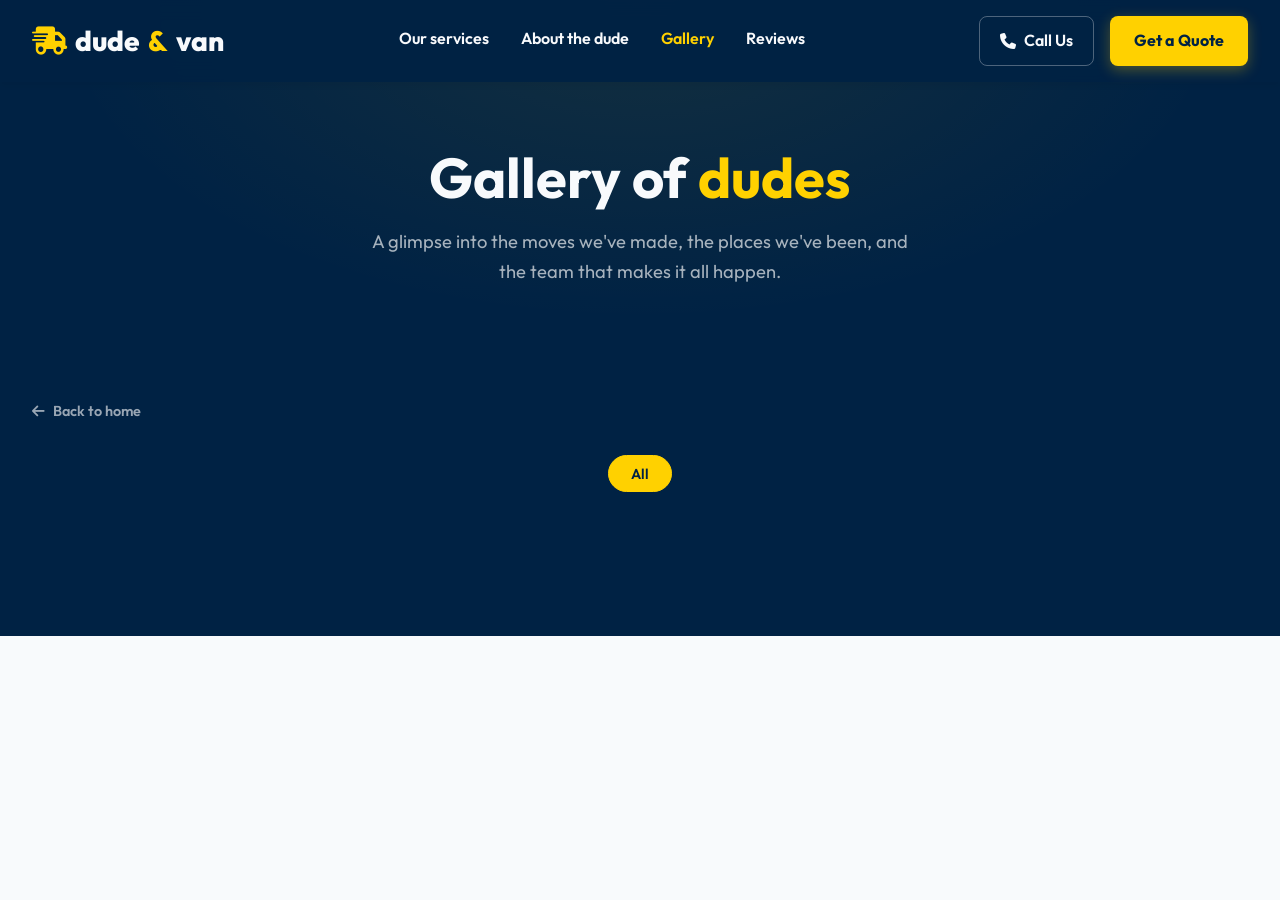
==== commit c03c3586: "Add files via upload" ====
--- a/gallery.html
+++ b/gallery.html
@@ -136,182 +136,4 @@
             <!-- Filter tabs -->
             <div class="gallery-filters">
                 <button class="filter-btn active" data-filter="all">All</button>
-                <button class="filter-btn" data-filter="team">Our Team</button>
-                <button class="filter-btn" data-filter="fleet">Fleet</button>
-                <button class="filter-btn" data-filter="action">In Action</button>
-                <button class="filter-btn" data-filter="delivery">Deliveries</button>
-            </div>
-
-            <!-- Masonry Grid -->
-            <div class="gallery-grid" id="galleryGrid">
-
-                <div class="gallery-item tall" data-cat="team">
-                    <img src="http://www.dudeandvan.co.za/wp-content/uploads/2020/06/Team2019.jpg" alt="Dude & Van Team 2019" loading="lazy">
-                    <div class="gallery-overlay"><span>Team 2019</span></div>
-                </div>
-
-                <div class="gallery-item" data-cat="fleet">
-                    <img src="http://www.dudeandvan.co.za/wp-content/uploads/2020/06/Vansandtrucks.jpg" alt="Our Vans & Trucks" loading="lazy">
-                    <div class="gallery-overlay"><span>Our Vans &amp; Trucks</span></div>
-                </div>
-
-                <div class="gallery-item" data-cat="action">
-                    <img src="http://www.dudeandvan.co.za/wp-content/uploads/2018/09/40-cubic_8-Tonne.jpg" alt="8 Tonne Truck" loading="lazy">
-                    <div class="gallery-overlay"><span>Our 8 Tonne Truck</span></div>
-                </div>
-
-                <div class="gallery-item wide" data-cat="team">
-                    <img src="http://www.dudeandvan.co.za/wp-content/uploads/2018/09/31964332_919397328185032_1355720183762649088_n.jpg" alt="Dude & Van Team Langebaan 2018" loading="lazy">
-                    <div class="gallery-overlay"><span>Langebaan 2018</span></div>
-                </div>
-
-                <div class="gallery-item" data-cat="delivery">
-                    <img src="http://www.dudeandvan.co.za/wp-content/uploads/2016/09/13301482_474204026037700_4004550412880709788_o.jpg" alt="Team Dude Van 2016" loading="lazy">
-                    <div class="gallery-overlay"><span>Team Dude — May 2016</span></div>
-                </div>
-
-                <div class="gallery-item tall" data-cat="action">
-                    <img src="http://www.dudeandvan.co.za/wp-content/uploads/2015/03/10272170_10152518947331183_1242967501_o.jpg" alt="Dude & Van Cape Town" loading="lazy">
-                    <div class="gallery-overlay"><span>We ❤️ Cape Town</span></div>
-                </div>
-
-                <div class="gallery-item" data-cat="fleet">
-                    <img src="http://www.dudeandvan.co.za/wp-content/uploads/2015/05/Sweet-Fleet.jpg" alt="Sweet Fleet" loading="lazy">
-                    <div class="gallery-overlay"><span>Our Sweet Fleet</span></div>
-                </div>
-
-                <div class="gallery-item wide" data-cat="delivery">
-                    <img src="http://www.dudeandvan.co.za/wp-content/uploads/2015/05/longbay.jpg" alt="Hout Bay Delivery" loading="lazy">
-                    <div class="gallery-overlay"><span>Hout Bay Delivery</span></div>
-                </div>
-
-                <div class="gallery-item" data-cat="action">
-                    <img src="http://www.dudeandvan.co.za/wp-content/uploads/2016/06/0ew.jpg" alt="Dude & Van Team" loading="lazy">
-                    <div class="gallery-overlay"><span>The Dude Team</span></div>
-                </div>
-
-                <div class="gallery-item wide" data-cat="team">
-                    <img src="http://www.dudeandvan.co.za/wp-content/uploads/2015/05/longbay.jpg" alt="Blouberg & Beyond" loading="lazy">
-                    <div class="gallery-overlay"><span>Blouberg &amp; Beyond</span></div>
-                </div>
-
-                <div class="gallery-item tall" data-cat="fleet">
-                    <img src="http://www.dudeandvan.co.za/wp-content/uploads/2020/06/Vansandtrucks.jpg" alt="5 Tonne Truck" loading="lazy">
-                    <div class="gallery-overlay"><span>Our 5 Tonne Truck</span></div>
-                </div>
-
-                <div class="gallery-item" data-cat="delivery">
-                    <img src="http://www.dudeandvan.co.za/wp-content/uploads/2018/09/40-cubic_8-Tonne.jpg" alt="Piano Delivery" loading="lazy">
-                    <div class="gallery-overlay"><span>Baby Grand Piano Delivery</span></div>
-                </div>
-
-            </div><!-- /gallery-grid -->
-
-            <div class="gallery-cta" style="margin-top: 4rem;">
-                <a href="http://www.dudeandvan.co.za/fleetteam/" target="_blank" class="btn-secondary">
-                    View Full Gallery on Original Site <i class="fa-solid fa-arrow-up-right-from-square"></i>
-                </a>
-            </div>
-
-        </div>
-    </section>
-
-    <!-- Lightbox -->
-    <div class="lightbox" id="lightbox">
-        <button class="lightbox-close" id="lightboxClose">&times;</button>
-        <div class="lightbox-inner">
-            <img src="" alt="" id="lightboxImg">
-            <p class="lightbox-caption" id="lightboxCaption"></p>
-        </div>
-    </div>
-
-    <!-- Footer -->
-    <footer class="footer">
-        <div class="container">
-            <div class="footer-top">
-                <div class="footer-brand">
-                    <a href="index.html" class="logo text-white">
-                        <i class="fa-solid fa-truck-fast text-accent"></i>
-                        dude<span class="text-accent">&</span>van
-                    </a>
-                    <p class="mt-2 text-gray">Cape Town based mini movers company. Service excellence since 2009.</p>
-                </div>
-                <div class="footer-links">
-                    <h4>Company</h4>
-                    <a href="index.html#about">About Us</a>
-                    <a href="index.html#services">Services</a>
-                    <a href="gallery.html">Gallery of dudes</a>
-                </div>
-                <div class="footer-links">
-                    <h4>Helpful Links</h4>
-                    <a href="http://www.dudeandvan.co.za/wp-content/uploads/2025/03/dudevancubicinventory_2025.xls">Inventory Spreadsheet</a>
-                    <a href="http://www.dudeandvan.co.za/wp-content/uploads/2025/10/2025_October_dude-van-Product-Rate-Sheet.pdf">Boxes &amp; Packaging</a>
-                    <a href="https://nicebox.co.za/shop" target="_blank">Hire Boxes</a>
-                </div>
-            </div>
-            <div class="footer-bottom">
-                <p>© 2025 Dude & Van. All rights reserved. Made with ❤️ in Cape Town</p>
-            </div>
-        </div>
-    </footer>
-
-    <script>
-        // Mobile menu
-        const btn = document.getElementById('mobileMenuBtn');
-        const menu = document.getElementById('mobileMenu');
-        let open = false;
-        btn.addEventListener('click', () => {
-            open = !open;
-            menu.classList.toggle('active', open);
-            btn.innerHTML = open ? '<i class="fa-solid fa-xmark"></i>' : '<i class="fa-solid fa-bars"></i>';
-        });
-        document.querySelectorAll('.mobile-link').forEach(l => l.addEventListener('click', () => {
-            menu.classList.remove('active');
-            btn.innerHTML = '<i class="fa-solid fa-bars"></i>';
-            open = false;
-        }));
-
-        // Gallery filter
-        const filterBtns = document.querySelectorAll('.filter-btn');
-        const galleryItems = document.querySelectorAll('.gallery-item');
-        filterBtns.forEach(btn => {
-            btn.addEventListener('click', () => {
-                filterBtns.forEach(b => b.classList.remove('active'));
-                btn.classList.add('active');
-                const filter = btn.dataset.filter;
-                galleryItems.forEach(item => {
-                    item.classList.toggle('hidden', filter !== 'all' && item.dataset.cat !== filter);
-                });
-            });
-        });
-
-        // Lightbox
-        const lightbox      = document.getElementById('lightbox');
-        const lightboxImg   = document.getElementById('lightboxImg');
-        const lightboxCap   = document.getElementById('lightboxCaption');
-        const lightboxClose = document.getElementById('lightboxClose');
-
-        galleryItems.forEach(item => {
-            item.addEventListener('click', () => {
-                const img = item.querySelector('img');
-                const cap = item.querySelector('.gallery-overlay span');
-                lightboxImg.src = img.src;
-                lightboxImg.alt = img.alt;
-                lightboxCap.textContent = cap ? cap.textContent : '';
-                lightbox.classList.add('open');
-                document.body.style.overflow = 'hidden';
-            });
-        });
-
-        function closeLightbox() {
-            lightbox.classList.remove('open');
-            lightboxImg.src = '';
-            document.body.style.overflow = '';
-        }
-
-        lightboxClose.addEventListener('click', closeLightbox);
-        lightbox.addEventListener('click', e => { if (e.target === lightbox) closeLightbox(); });
-        document.addEventListener('keydown', e => { if (e.key === 'Escape') closeLightbox(); });
-    </script>
-</body>
-</html>
+                <button class="filter-btn" d
